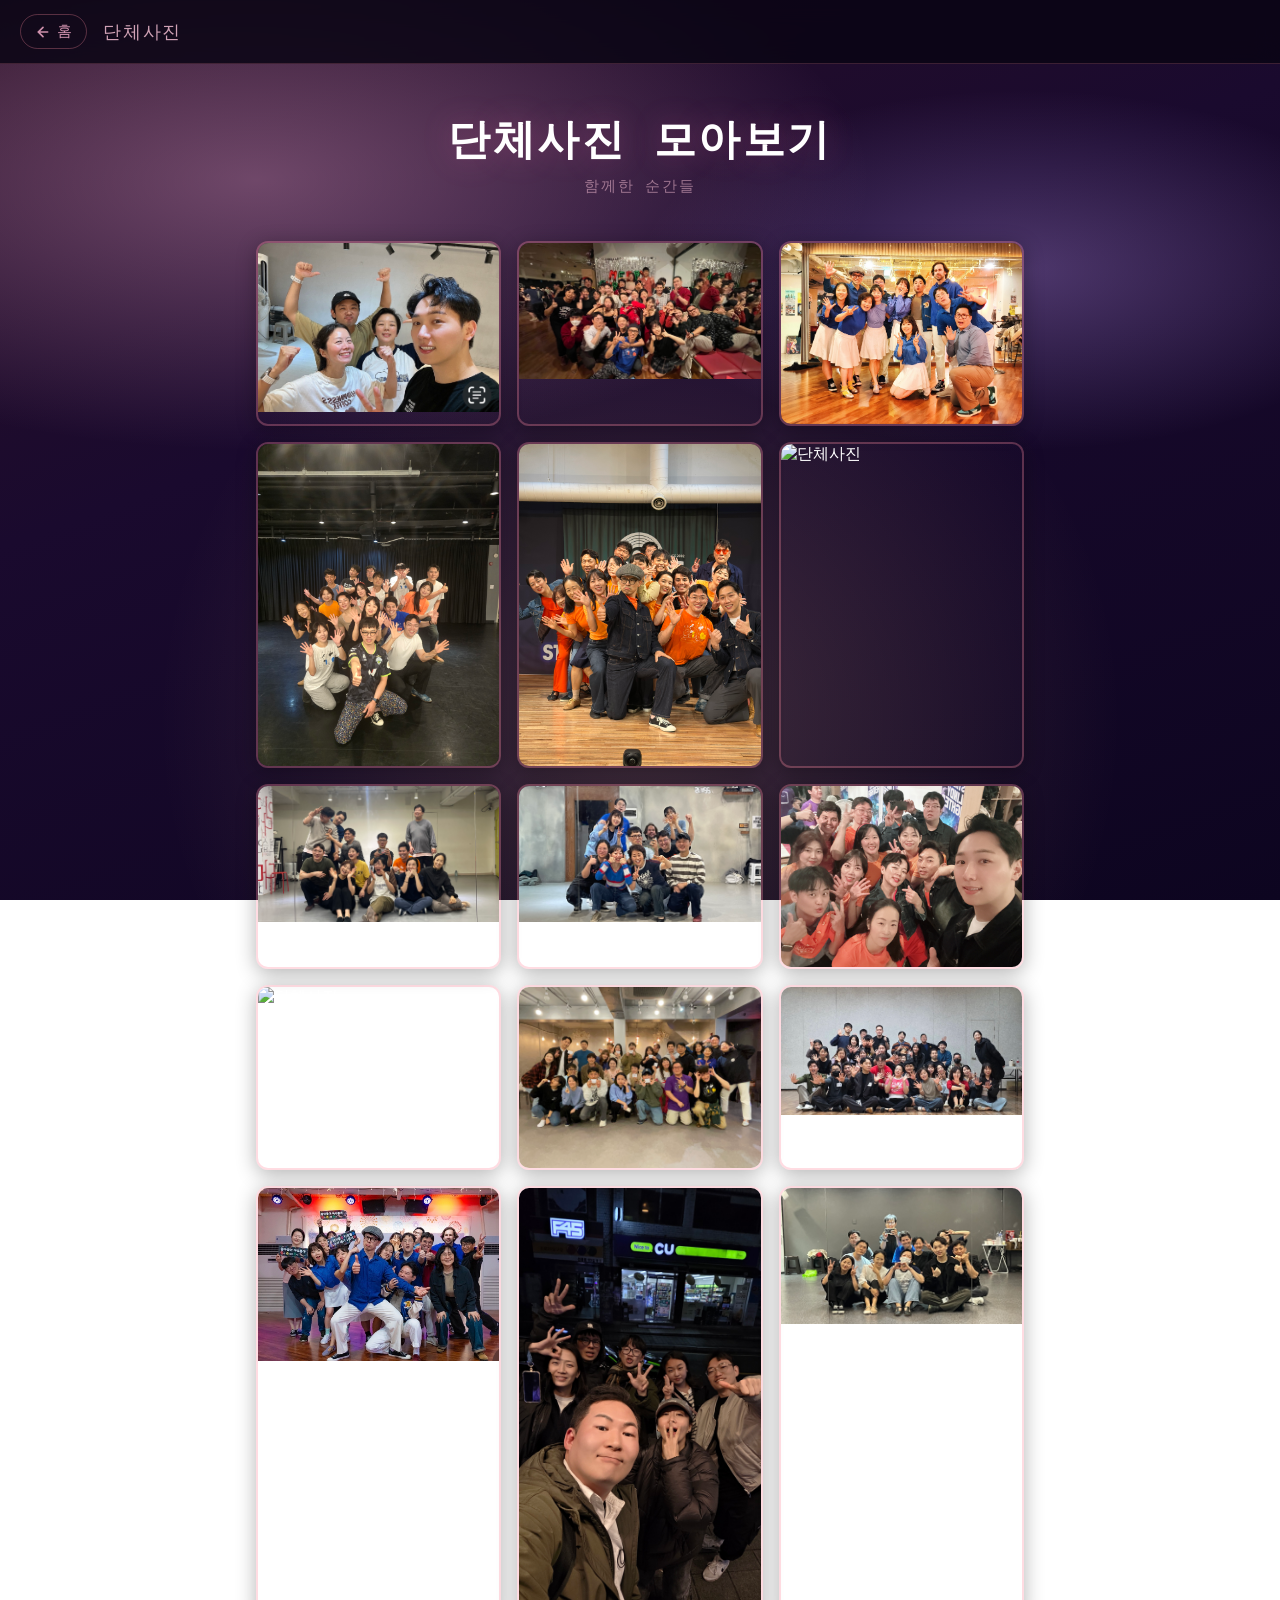
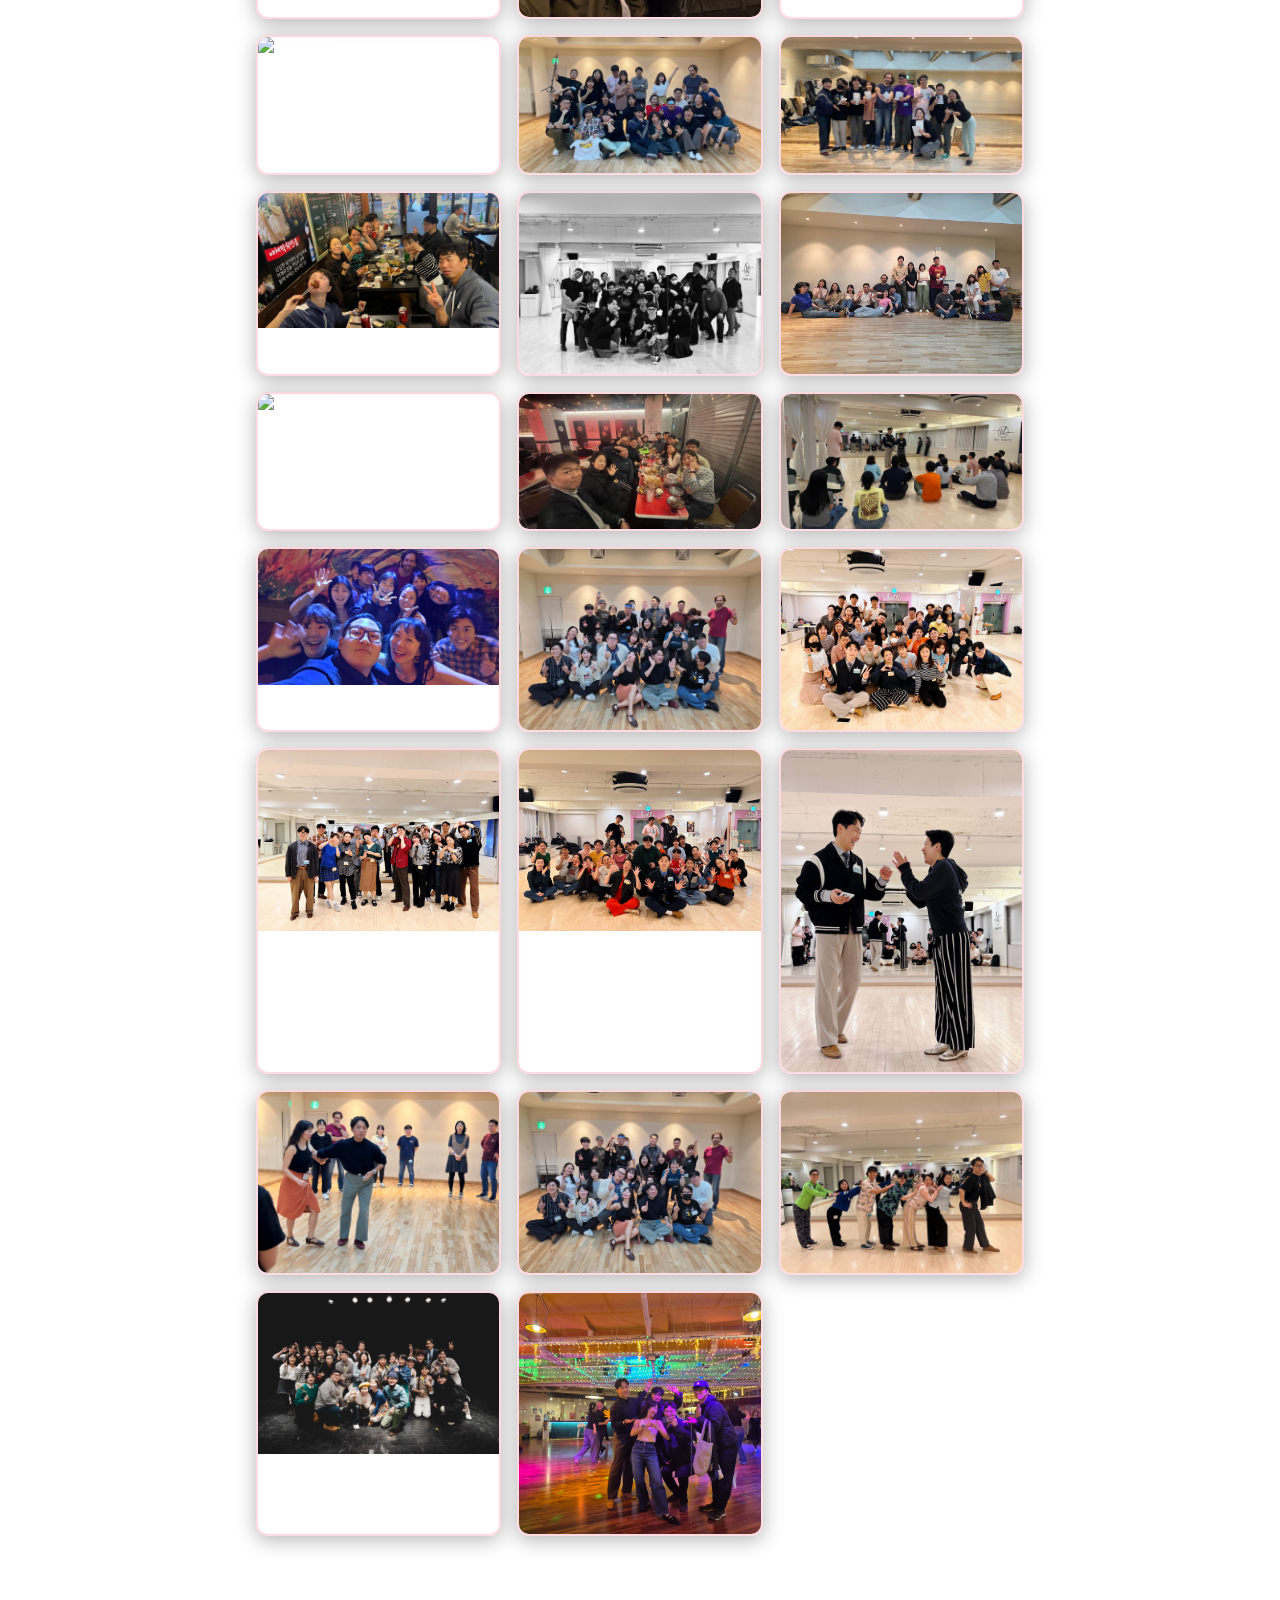
==== gallery.html @ 9819fed2 "파비콘 경로 정리 및 이미지/데이터 업데이트 - favicon_io (2) → images/favicon 으로 이동 후 원본 제거 - HTML 파비콘 경로 업데이트 - 새 사진 및" ====
<!DOCTYPE html>
<html lang="ko">
<head>
  <meta charset="UTF-8">
  <meta name="viewport" content="width=device-width, initial-scale=1.0">
  <title>단체사진 | 스윙프렌즈</title>
  <link rel="apple-touch-icon" sizes="180x180" href="images/favicon_io (2)/apple-touch-icon.png">
  <link rel="icon" type="image/png" sizes="32x32" href="images/favicon_io (2)/favicon-32x32.png">
  <link rel="icon" type="image/png" sizes="16x16" href="images/favicon_io (2)/favicon-16x16.png">
  <link rel="icon" type="image/x-icon" href="images/favicon_io (2)/favicon.ico">
  <link rel="preconnect" href="https://fonts.googleapis.com">
  <link rel="preconnect" href="https://fonts.gstatic.com" crossorigin>
  <link href="https://fonts.googleapis.com/css2?family=Noto+Sans+KR:wght@300;400;700&display=swap" rel="stylesheet">
  <style>
    @font-face {
      font-family: 'RoundedFixedsys';
      src: url('https://cdn.jsdelivr.net/gh/projectnoonnu/noonfonts_six@1.2/DungGeunMo.woff') format('woff');
      font-weight: normal;
      font-display: swap;
    }

    *, *::before, *::after { box-sizing: border-box; margin: 0; padding: 0; }

    body {
      font-family: 'RoundedFixedsys', monospace;
      color: #fff;
      min-height: 100vh;
      background:
        radial-gradient(ellipse 80% 50% at 20% 20%, rgba(255,180,220,.35) 0%, transparent 60%),
        radial-gradient(ellipse 60% 40% at 80% 30%, rgba(200,160,255,.3) 0%, transparent 50%),
        radial-gradient(circle at 50% 80%, rgba(255,200,150,.2) 0%, transparent 50%),
        linear-gradient(160deg, #2a1028 0%, #1a0a2e 40%, #0d0520 100%);
      background-attachment: fixed;
    }

    /* nav */
    .gallery-nav {
      position: sticky;
      top: 0;
      z-index: 100;
      display: flex;
      align-items: center;
      gap: 16px;
      padding: 14px 20px;
      background: rgba(10,5,20,.85);
      backdrop-filter: blur(12px);
      -webkit-backdrop-filter: blur(12px);
      border-bottom: 1px solid rgba(255,140,160,.2);
    }

    .nav-back {
      display: inline-flex;
      align-items: center;
      gap: 6px;
      text-decoration: none;
      font-size: .95rem;
      color: rgba(255,180,210,.8);
      padding: 6px 14px;
      border: 1px solid rgba(255,140,160,.3);
      border-radius: 20px;
      transition: all .2s;
    }
    .nav-back:hover {
      background: rgba(255,100,140,.15);
      color: #fff;
    }

    .nav-title {
      font-size: 1.1rem;
      letter-spacing: .1em;
      color: rgba(255,200,220,.8);
    }

    /* content */
    .gallery-header {
      text-align: center;
      padding: 48px 20px 24px;
    }

    .gallery-header h1 {
      font-size: clamp(1.8rem, 5vw, 2.6rem);
      letter-spacing: .06em;
      text-shadow: 0 0 30px rgba(255,105,180,.3);
      margin-bottom: 8px;
    }

    .gallery-header p {
      font-size: clamp(.8rem, 1.6vw, .95rem);
      color: rgba(255,200,220,.5);
      letter-spacing: .12em;
    }

    /* photo grid */
    .gallery-grid {
      max-width: 800px;
      margin: 0 auto;
      padding: 20px 16px 80px;
      display: grid;
      grid-template-columns: repeat(auto-fill, minmax(240px, 1fr));
      gap: 16px;
    }

    .gallery-item {
      border-radius: 12px;
      overflow: hidden;
      border: 2px solid rgba(255,140,160,.3);
      box-shadow: 0 4px 20px rgba(0,0,0,.3);
      transition: transform .3s, border-color .3s, box-shadow .3s;
      cursor: pointer;
    }
    .gallery-item:hover {
      transform: translateY(-4px) scale(1.02);
      border-color: rgba(255,220,240,.7);
      box-shadow: 0 8px 32px rgba(255,105,180,.2);
    }

    .gallery-item img {
      width: 100%;
      display: block;
      object-fit: cover;
    }

    /* empty state */
    .empty-state {
      text-align: center;
      padding: 80px 20px;
    }
    .empty-emoji {
      font-size: 3rem;
      margin-bottom: 16px;
    }
    .empty-text {
      font-size: 1.2rem;
      color: rgba(255,200,230,.8);
      margin-bottom: 8px;
    }
    .empty-sub {
      font-size: .9rem;
      color: rgba(255,180,210,.5);
    }

    /* lightbox */
    .lightbox {
      position: fixed;
      inset: 0;
      z-index: 9999;
      background: rgba(0,0,0,.9);
      display: flex;
      align-items: center;
      justify-content: center;
      opacity: 0;
      visibility: hidden;
      transition: opacity .3s, visibility .3s;
      cursor: pointer;
    }
    .lightbox.active {
      opacity: 1;
      visibility: visible;
    }
    .lightbox img {
      max-width: 92vw;
      max-height: 90vh;
      object-fit: contain;
      border-radius: 8px;
    }
    .lightbox-close {
      position: absolute;
      top: 16px;
      right: 20px;
      background: none;
      border: none;
      color: rgba(255,255,255,.7);
      font-size: 2rem;
      cursor: pointer;
    }

    @media (max-width: 600px) {
      .gallery-grid {
        grid-template-columns: 1fr;
        max-width: 400px;
      }
    }
  </style>
</head>
<body>

  <nav class="gallery-nav">
    <a href="index.html" class="nav-back">
      <svg width="16" height="16" viewBox="0 0 24 24" fill="none" stroke="currentColor" stroke-width="2.5" stroke-linecap="round"><path d="M19 12H5M12 5l-7 7 7 7"/></svg>
      홈
    </a>
    <span class="nav-title">단체사진</span>
  </nav>

  <div class="gallery-header">
    <h1>단체사진 모아보기</h1>
    <p>함께한 순간들</p>
  </div>

  <div class="gallery-grid" id="galleryGrid"></div>
  <div class="empty-state" id="emptyState" style="display:none">
    <p class="empty-emoji">📷</p>
    <p class="empty-text">아직 단체사진이 없어요</p>
    <p class="empty-sub">곧 추가될 예정이에요!</p>
  </div>

  <!-- lightbox -->
  <div class="lightbox" id="lightbox">
    <button class="lightbox-close">&times;</button>
    <img src="" alt="단체사진" id="lightboxImg">
  </div>

  <script src="js/paths.js"></script>
  <script>
    const grid = document.getElementById('galleryGrid');
    const empty = document.getElementById('emptyState');
    const lightbox = document.getElementById('lightbox');
    const lightboxImg = document.getElementById('lightboxImg');

    if (!GROUP_PHOTOS || GROUP_PHOTOS.length === 0) {
      grid.style.display = 'none';
      empty.style.display = 'block';
    } else {
      grid.innerHTML = GROUP_PHOTOS.map(file => {
        const src = PEOPLE_DIR + '/' + GROUP_FOLDER + '/' + file;
        return '<div class="gallery-item"><img src="' + src + '" alt="단체사진" loading="lazy"></div>';
      }).join('');

      // lightbox
      grid.addEventListener('click', function(e) {
        var img = e.target.closest('.gallery-item img');
        if (img) {
          lightboxImg.src = img.src;
          lightbox.classList.add('active');
        }
      });
    }

    lightbox.addEventListener('click', function() {
      lightbox.classList.remove('active');
    });
  </script>
</body>
</html>
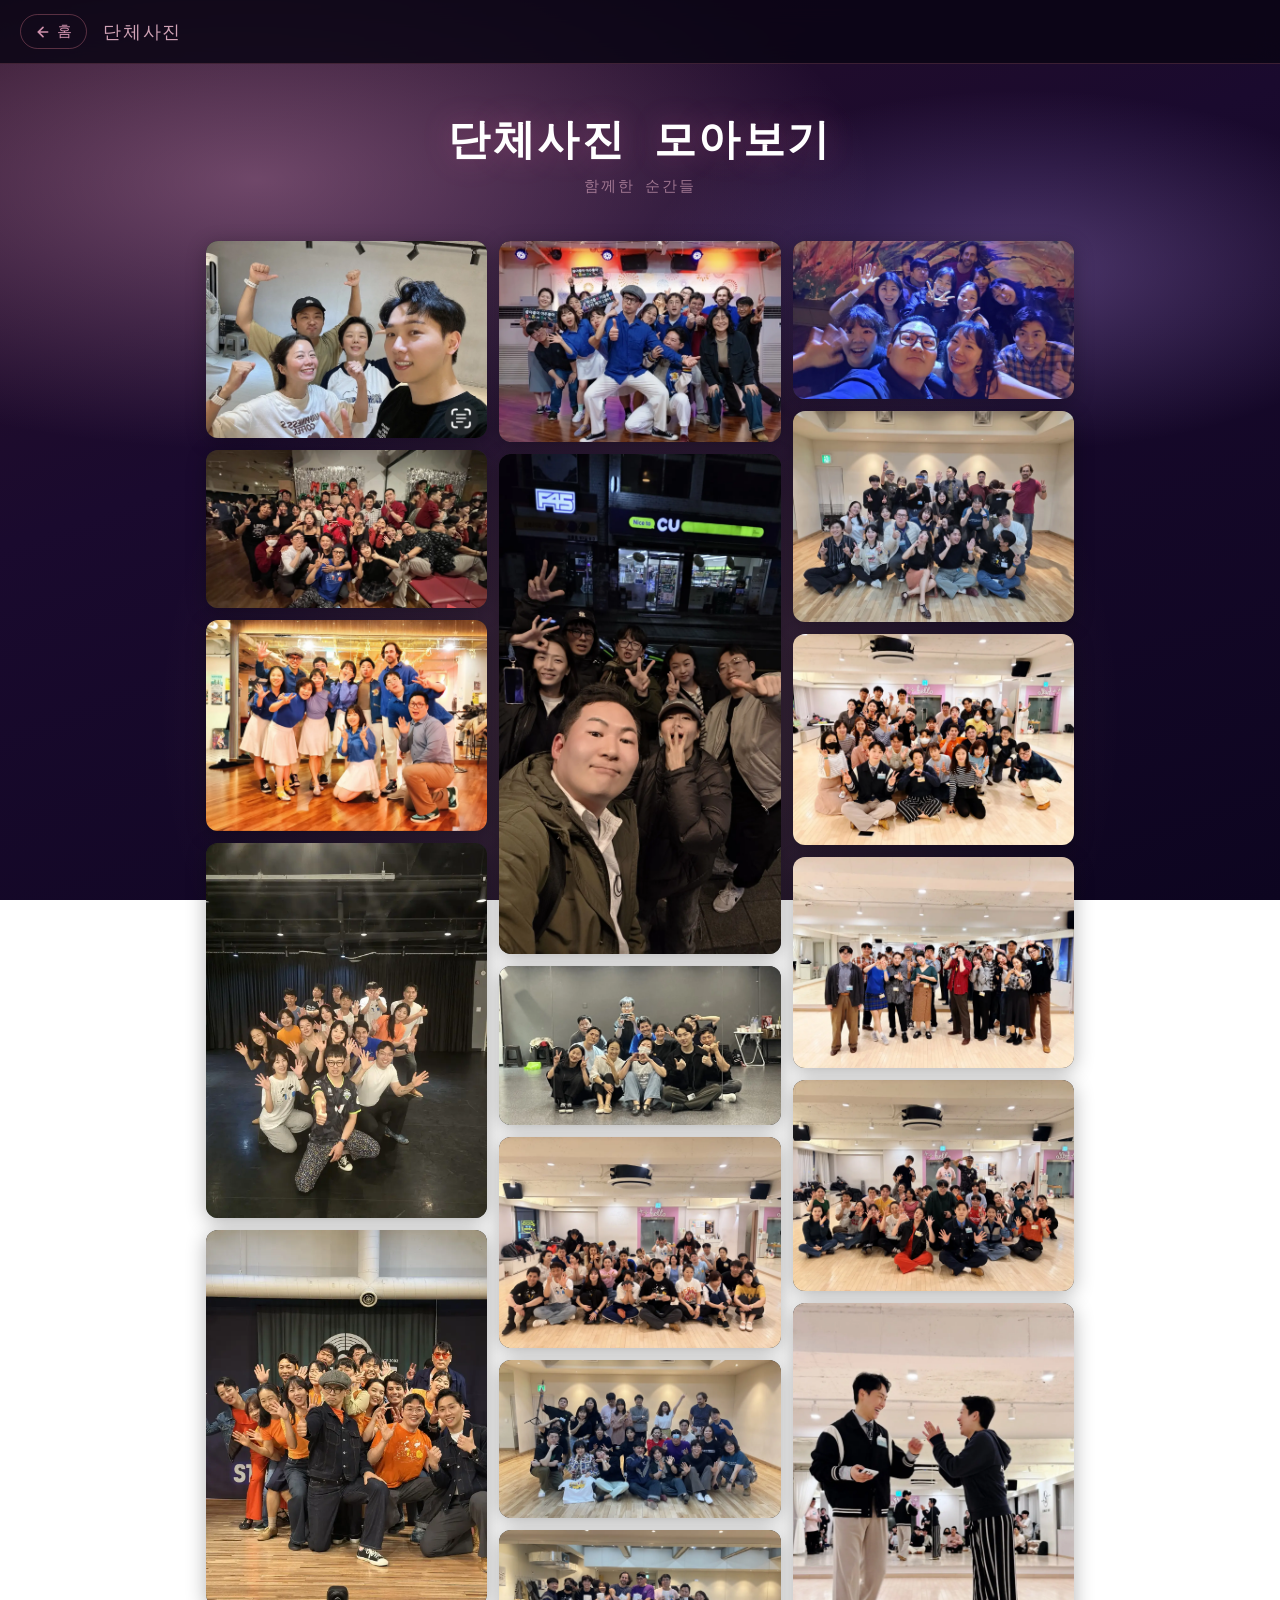
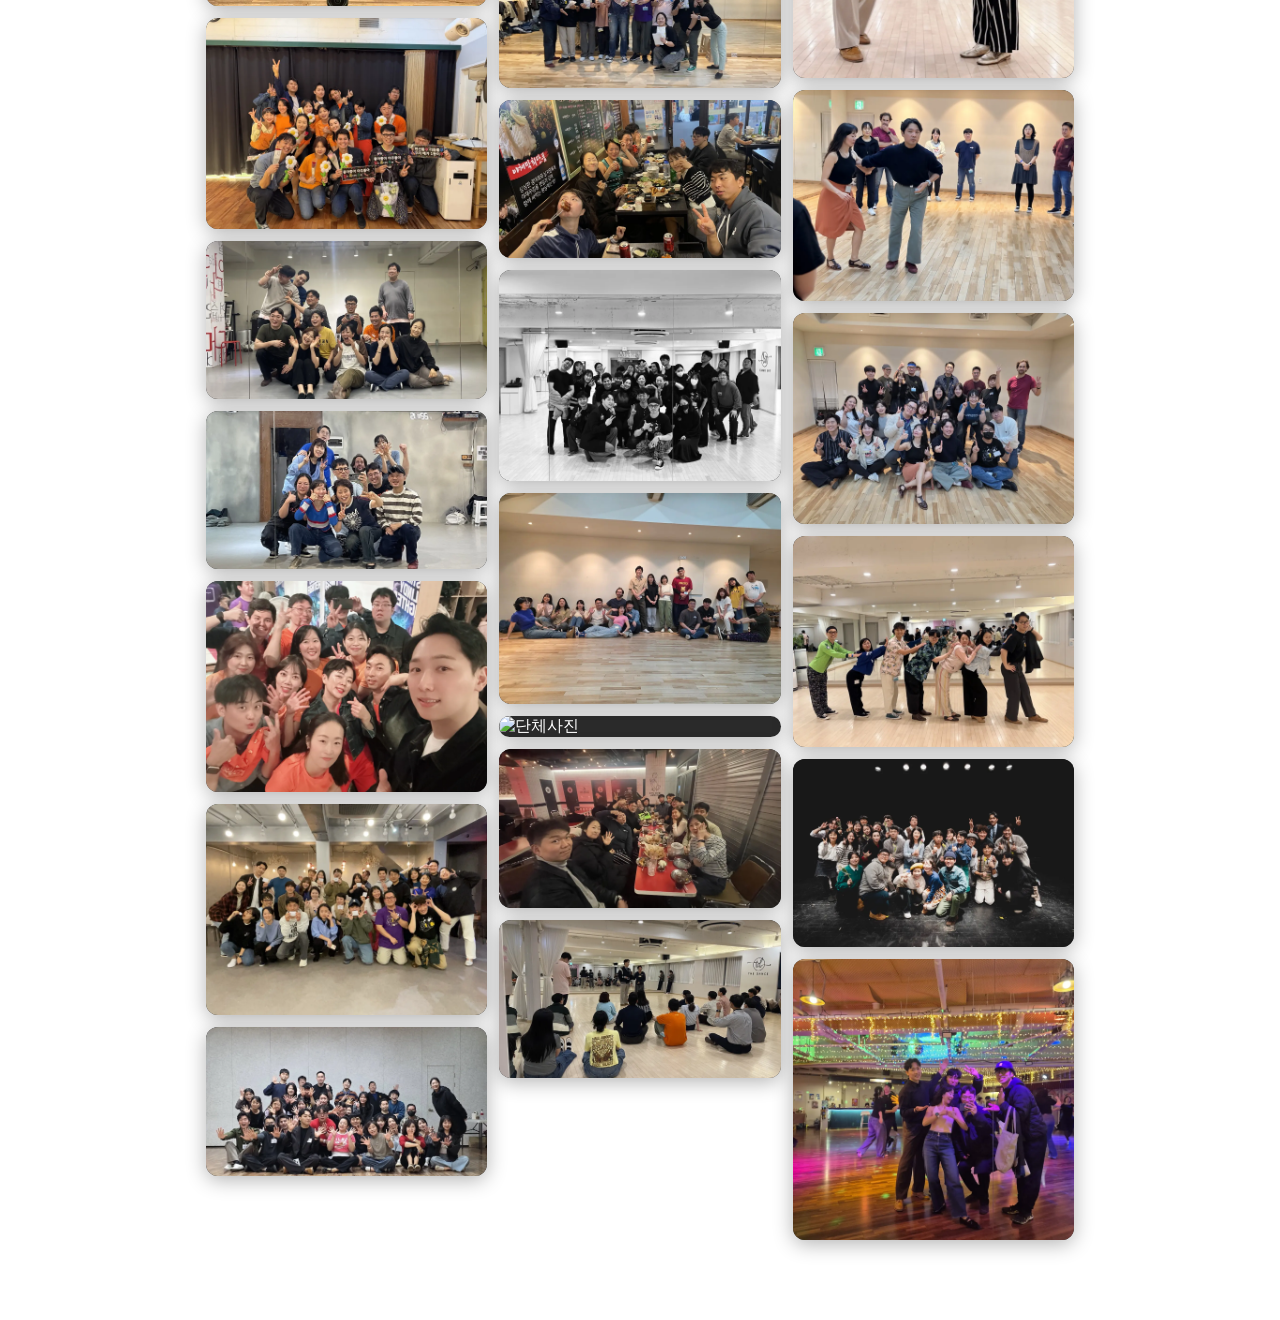
==== commit 9b15b5bc: "갤러리 masonry 레이아웃, 코르크보드/캐릭터박스 너비 조정, hyo 이미지 추가 Co-Authored-By: Claude Opus 4.6 (1M context) <norepl" ====
--- a/gallery.html
+++ b/gallery.html
@@ -4,10 +4,20 @@
   <meta charset="UTF-8">
   <meta name="viewport" content="width=device-width, initial-scale=1.0">
   <title>단체사진 | 스윙프렌즈</title>
-  <link rel="apple-touch-icon" sizes="180x180" href="images/favicon_io (2)/apple-touch-icon.png">
-  <link rel="icon" type="image/png" sizes="32x32" href="images/favicon_io (2)/favicon-32x32.png">
-  <link rel="icon" type="image/png" sizes="16x16" href="images/favicon_io (2)/favicon-16x16.png">
-  <link rel="icon" type="image/x-icon" href="images/favicon_io (2)/favicon.ico">
+  <meta name="description" content="스윙프렌즈 102기의 추억을 모아봤어요">
+  <meta property="og:type" content="website">
+  <meta property="og:url" content="https://swing-rincho.netlify.app/gallery.html">
+  <meta property="og:title" content="단체사진 | 스윙프렌즈">
+  <meta property="og:description" content="스윙프렌즈 102기의 추억을 모아봤어요">
+  <meta property="og:image" content="https://swing-rincho.netlify.app/images/people/0-group/34.jpeg">
+  <meta name="twitter:card" content="summary_large_image">
+  <meta name="twitter:title" content="단체사진 | 스윙프렌즈">
+  <meta name="twitter:description" content="스윙프렌즈 102기의 추억을 모아봤어요">
+  <meta name="twitter:image" content="https://swing-rincho.netlify.app/images/people/0-group/34.jpeg">
+  <link rel="apple-touch-icon" sizes="180x180" href="images/favicon/apple-touch-icon.png">
+  <link rel="icon" type="image/png" sizes="32x32" href="images/favicon/favicon-32x32.png">
+  <link rel="icon" type="image/png" sizes="16x16" href="images/favicon/favicon-16x16.png">
+  <link rel="icon" type="image/x-icon" href="images/favicon/favicon.ico">
   <link rel="preconnect" href="https://fonts.googleapis.com">
   <link rel="preconnect" href="https://fonts.gstatic.com" crossorigin>
   <link href="https://fonts.googleapis.com/css2?family=Noto+Sans+KR:wght@300;400;700&display=swap" rel="stylesheet">
@@ -90,34 +100,34 @@
       letter-spacing: .12em;
     }
 
-    /* photo grid */
+    /* masonry grid */
     .gallery-grid {
-      max-width: 800px;
+      max-width: 900px;
       margin: 0 auto;
       padding: 20px 16px 80px;
-      display: grid;
-      grid-template-columns: repeat(auto-fill, minmax(240px, 1fr));
-      gap: 16px;
+      columns: 3;
+      column-gap: 12px;
     }
 
     .gallery-item {
+      break-inside: avoid;
+      margin-bottom: 12px;
       border-radius: 12px;
       overflow: hidden;
-      border: 2px solid rgba(255,140,160,.3);
+      border: none;
       box-shadow: 0 4px 20px rgba(0,0,0,.3);
-      transition: transform .3s, border-color .3s, box-shadow .3s;
+      background: #2a2a2a;
+      transition: transform .3s, box-shadow .3s;
       cursor: pointer;
     }
     .gallery-item:hover {
       transform: translateY(-4px) scale(1.02);
-      border-color: rgba(255,220,240,.7);
-      box-shadow: 0 8px 32px rgba(255,105,180,.2);
+      box-shadow: 0 8px 32px rgba(0,0,0,.5);
     }
 
     .gallery-item img {
       width: 100%;
       display: block;
-      object-fit: cover;
     }
 
     /* empty state */
@@ -158,10 +168,9 @@
       visibility: visible;
     }
     .lightbox img {
-      max-width: 92vw;
-      max-height: 90vh;
+      width: 100vw;
+      height: 100vh;
       object-fit: contain;
-      border-radius: 8px;
     }
     .lightbox-close {
       position: absolute;
@@ -173,10 +182,43 @@
       font-size: 2rem;
       cursor: pointer;
     }
+    .lightbox-arrow {
+      position: absolute;
+      top: 50%;
+      transform: translateY(-50%);
+      width: 48px;
+      height: 48px;
+      border-radius: 50%;
+      border: 1.5px solid rgba(255,255,255,.3);
+      background: rgba(0,0,0,.5);
+      color: rgba(255,255,255,.8);
+      cursor: pointer;
+      display: flex;
+      align-items: center;
+      justify-content: center;
+      transition: all .2s;
+      z-index: 10;
+    }
+    .lightbox-arrow:hover {
+      background: rgba(255,100,140,.3);
+      border-color: rgba(255,140,160,.7);
+      color: #fff;
+    }
+    .lightbox-arrow--left { left: 16px; }
+    .lightbox-arrow--right { right: 16px; }
+    .lightbox-counter {
+      position: absolute;
+      bottom: 20px;
+      left: 50%;
+      transform: translateX(-50%);
+      font-size: .9rem;
+      color: rgba(255,255,255,.5);
+      letter-spacing: .1em;
+    }
 
     @media (max-width: 600px) {
       .gallery-grid {
-        grid-template-columns: 1fr;
+        columns: 2;
         max-width: 400px;
       }
     }
@@ -207,7 +249,14 @@
   <!-- lightbox -->
   <div class="lightbox" id="lightbox">
     <button class="lightbox-close">&times;</button>
+    <button class="lightbox-arrow lightbox-arrow--left" id="lbPrev">
+      <svg width="24" height="24" viewBox="0 0 24 24" fill="none" stroke="currentColor" stroke-width="2.5" stroke-linecap="round"><path d="M15 18l-6-6 6-6"/></svg>
+    </button>
     <img src="" alt="단체사진" id="lightboxImg">
+    <button class="lightbox-arrow lightbox-arrow--right" id="lbNext">
+      <svg width="24" height="24" viewBox="0 0 24 24" fill="none" stroke="currentColor" stroke-width="2.5" stroke-linecap="round"><path d="M9 18l6-6-6-6"/></svg>
+    </button>
+    <span class="lightbox-counter" id="lbCounter"></span>
   </div>
 
   <script src="js/paths.js"></script>
@@ -216,28 +265,62 @@
     const empty = document.getElementById('emptyState');
     const lightbox = document.getElementById('lightbox');
     const lightboxImg = document.getElementById('lightboxImg');
+    const lbPrev = document.getElementById('lbPrev');
+    const lbNext = document.getElementById('lbNext');
+    const lbCounter = document.getElementById('lbCounter');
+    let currentIdx = 0;
+    let srcs = [];
+
+    function showPhoto(idx) {
+      currentIdx = (idx + srcs.length) % srcs.length;
+      lightboxImg.src = srcs[currentIdx];
+      lbCounter.textContent = (currentIdx + 1) + ' / ' + srcs.length;
+    }
 
     if (!GROUP_PHOTOS || GROUP_PHOTOS.length === 0) {
       grid.style.display = 'none';
       empty.style.display = 'block';
     } else {
-      grid.innerHTML = GROUP_PHOTOS.map(file => {
-        const src = PEOPLE_DIR + '/' + GROUP_FOLDER + '/' + file;
+      srcs = GROUP_PHOTOS.map(function(file) {
+        return PEOPLE_DIR + '/' + GROUP_FOLDER + '/' + file;
+      });
+
+      grid.innerHTML = srcs.map(function(src) {
         return '<div class="gallery-item"><img src="' + src + '" alt="단체사진" loading="lazy"></div>';
       }).join('');
 
-      // lightbox
       grid.addEventListener('click', function(e) {
-        var img = e.target.closest('.gallery-item img');
-        if (img) {
-          lightboxImg.src = img.src;
+        var item = e.target.closest('.gallery-item');
+        if (item) {
+          var items = Array.from(grid.querySelectorAll('.gallery-item'));
+          showPhoto(items.indexOf(item));
           lightbox.classList.add('active');
         }
       });
     }
 
-    lightbox.addEventListener('click', function() {
-      lightbox.classList.remove('active');
+    lbPrev.addEventListener('click', function(e) {
+      e.stopPropagation();
+      showPhoto(currentIdx - 1);
+    });
+    lbNext.addEventListener('click', function(e) {
+      e.stopPropagation();
+      showPhoto(currentIdx + 1);
+    });
+
+    // 배경 클릭으로 닫기 (화살표/이미지 제외)
+    lightbox.addEventListener('click', function(e) {
+      if (e.target === lightbox || e.target.classList.contains('lightbox-close')) {
+        lightbox.classList.remove('active');
+      }
+    });
+
+    // 키보드 좌우 화살표
+    document.addEventListener('keydown', function(e) {
+      if (!lightbox.classList.contains('active')) return;
+      if (e.key === 'ArrowLeft') showPhoto(currentIdx - 1);
+      else if (e.key === 'ArrowRight') showPhoto(currentIdx + 1);
+      else if (e.key === 'Escape') lightbox.classList.remove('active');
     });
   </script>
 </body>
